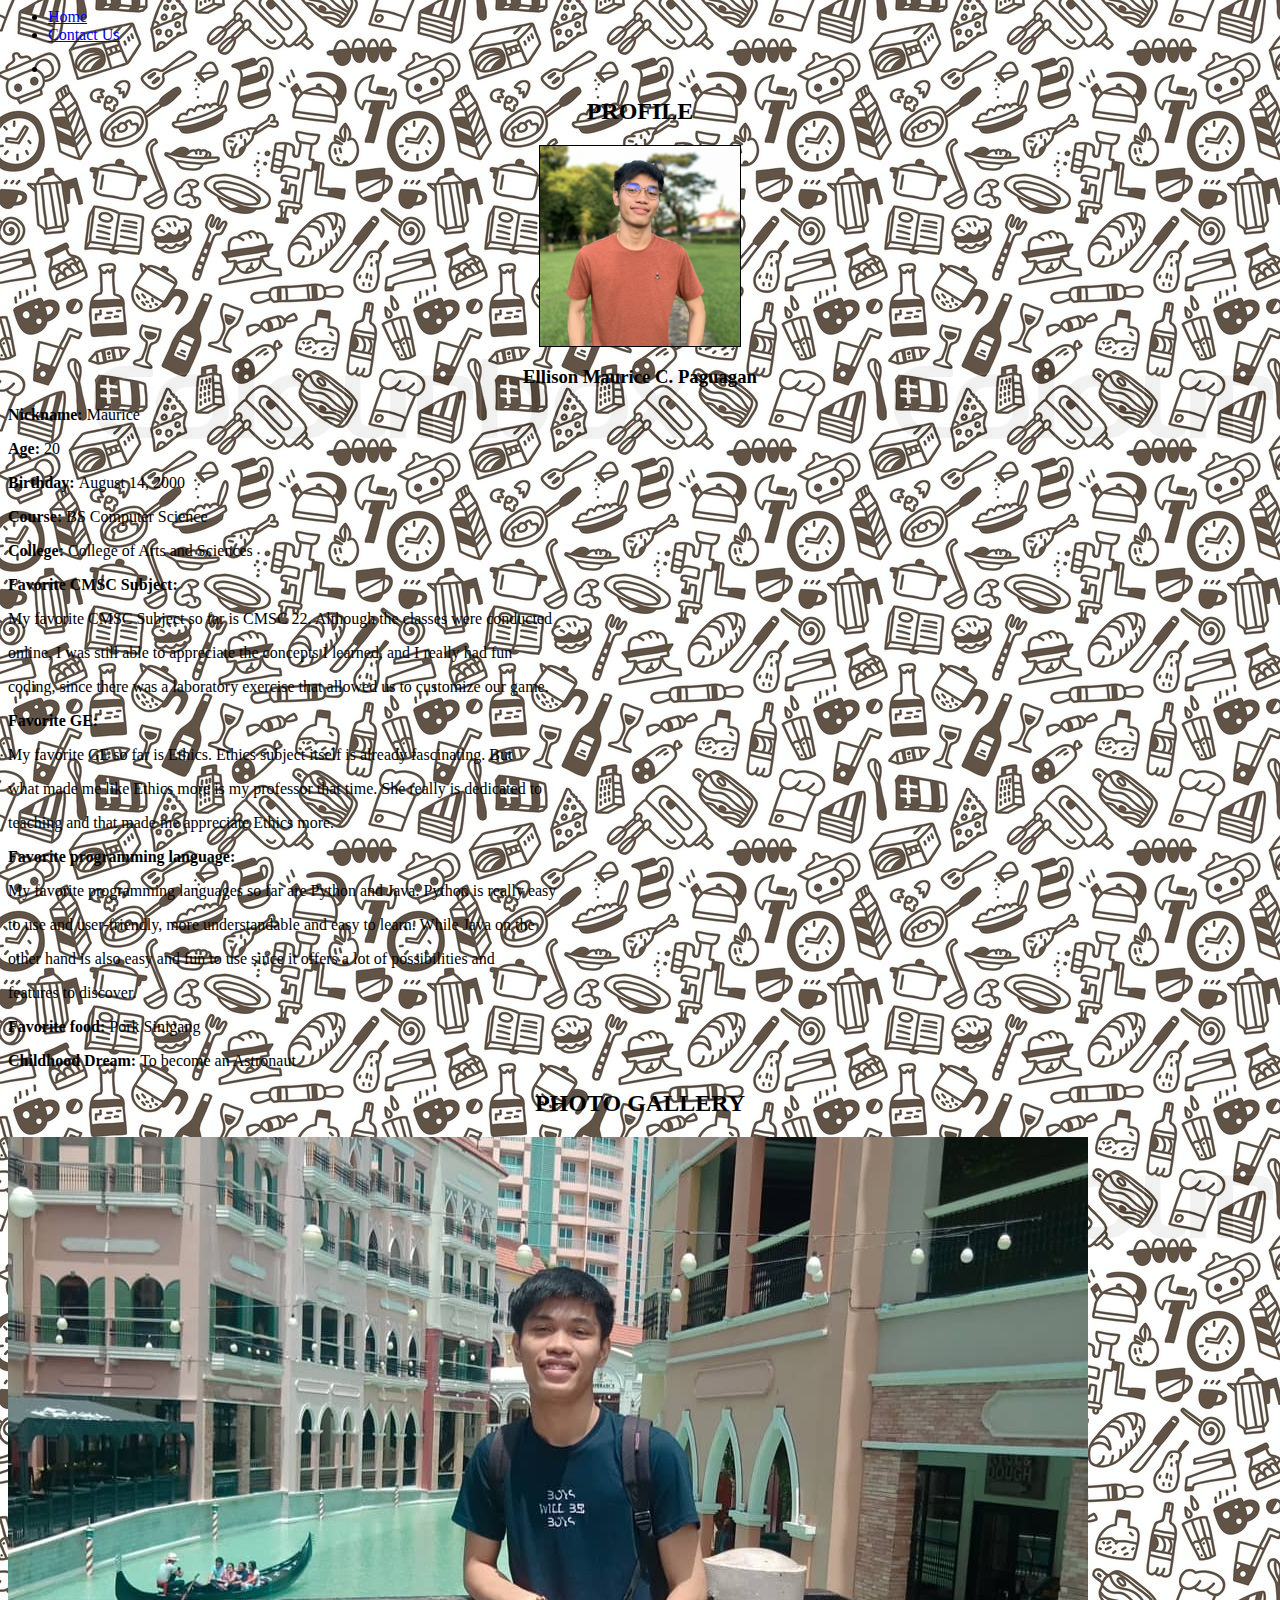
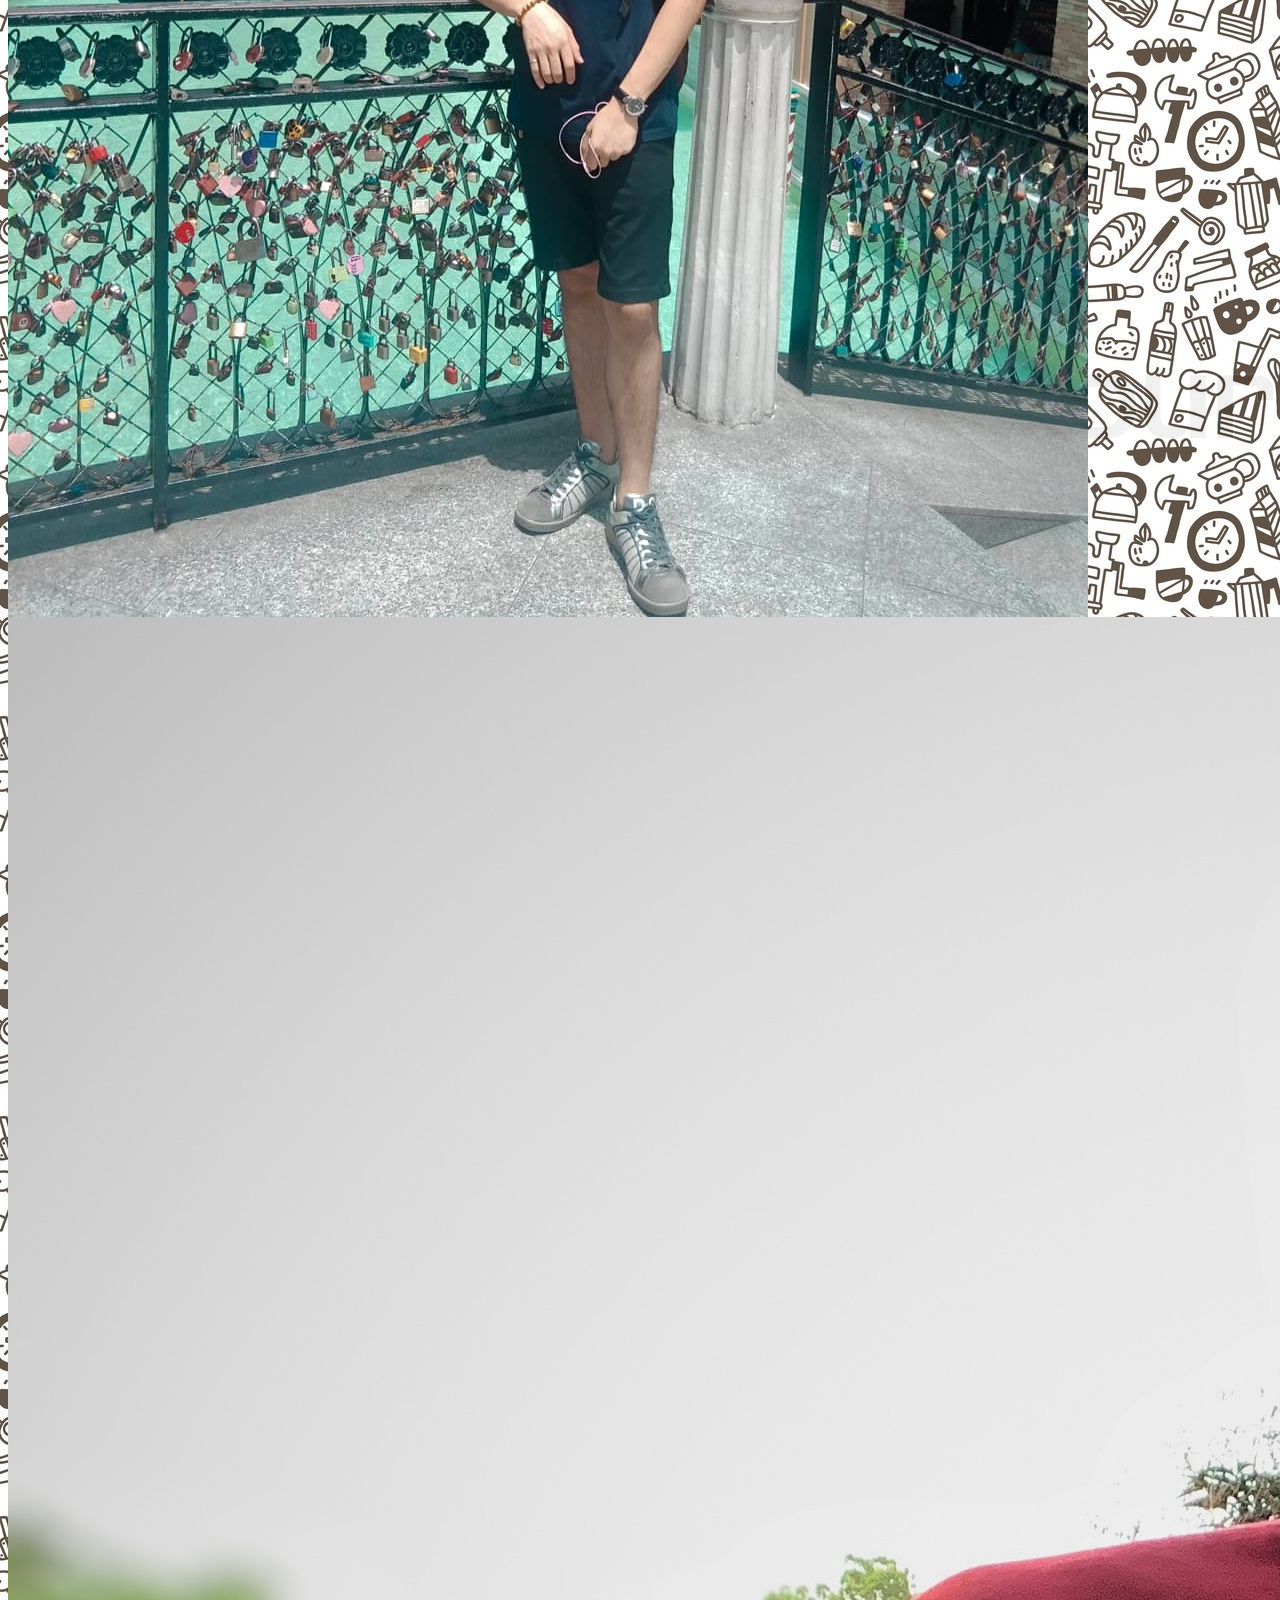
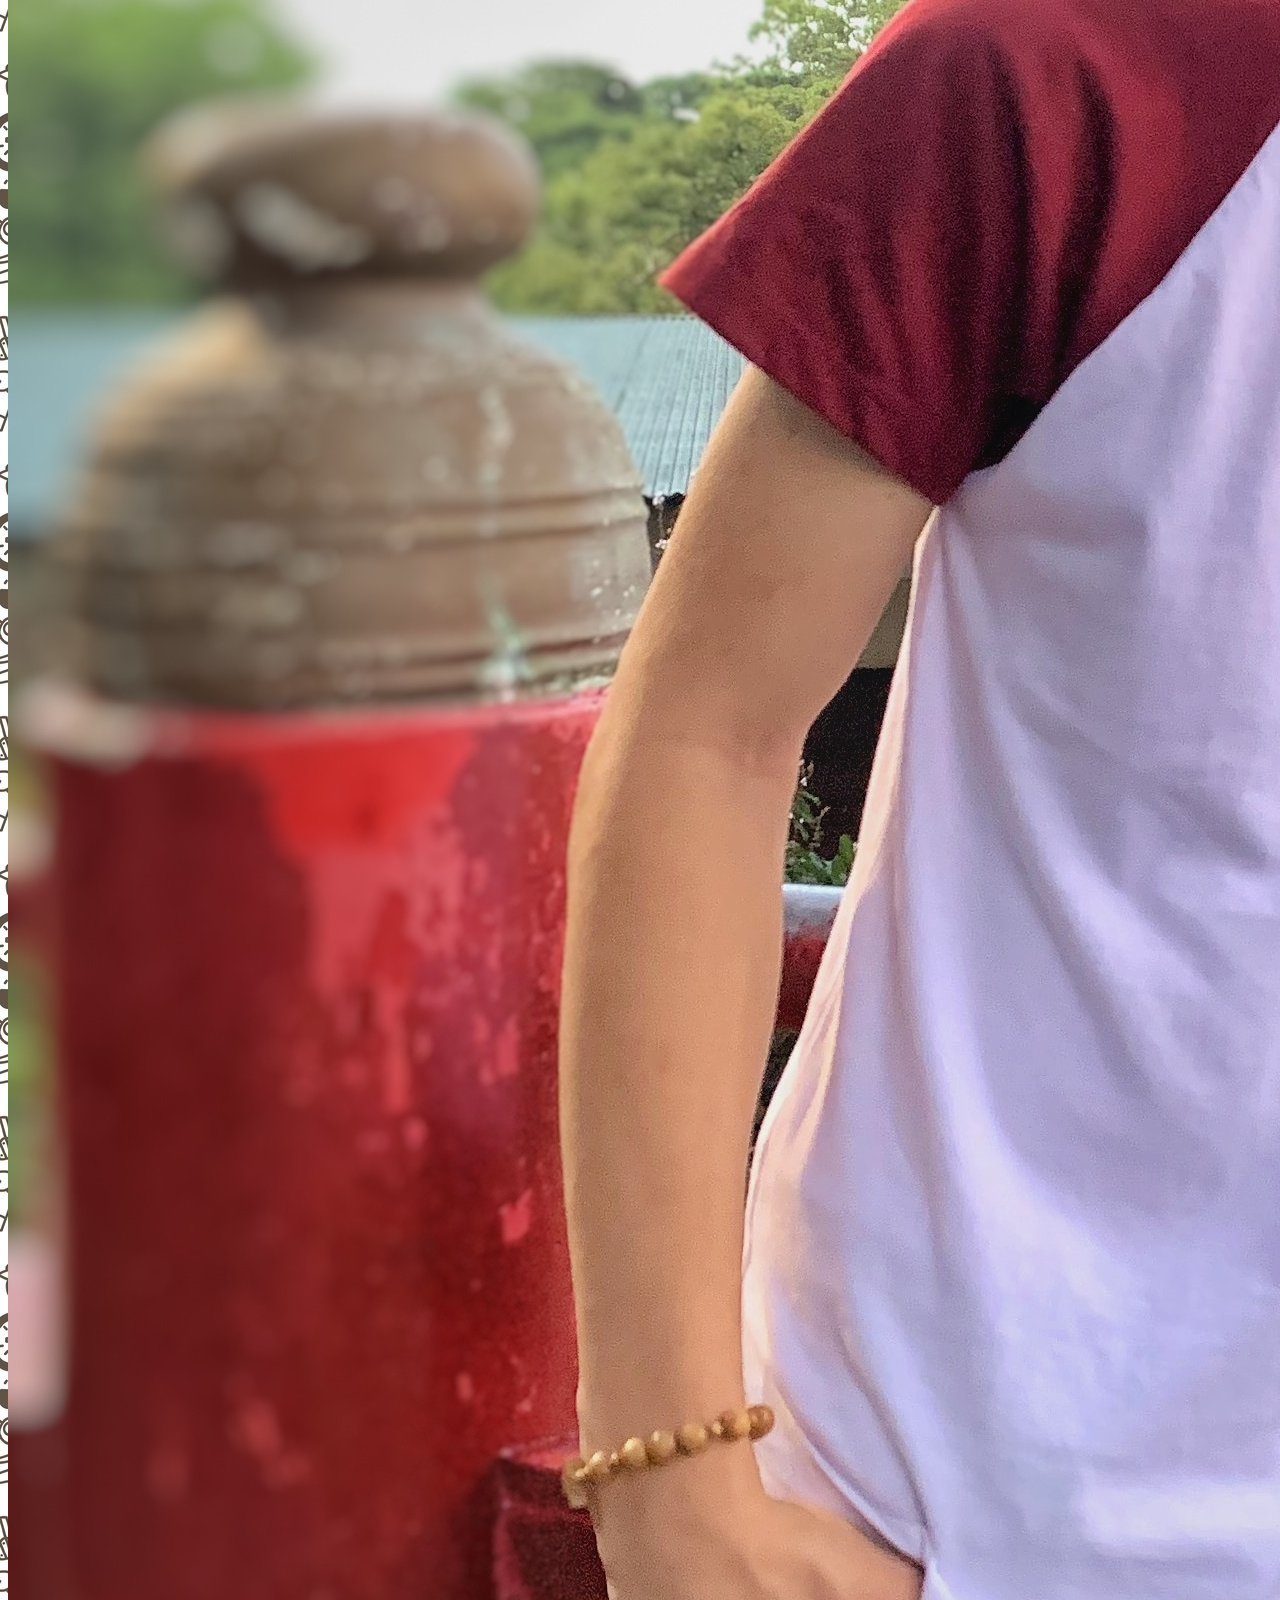
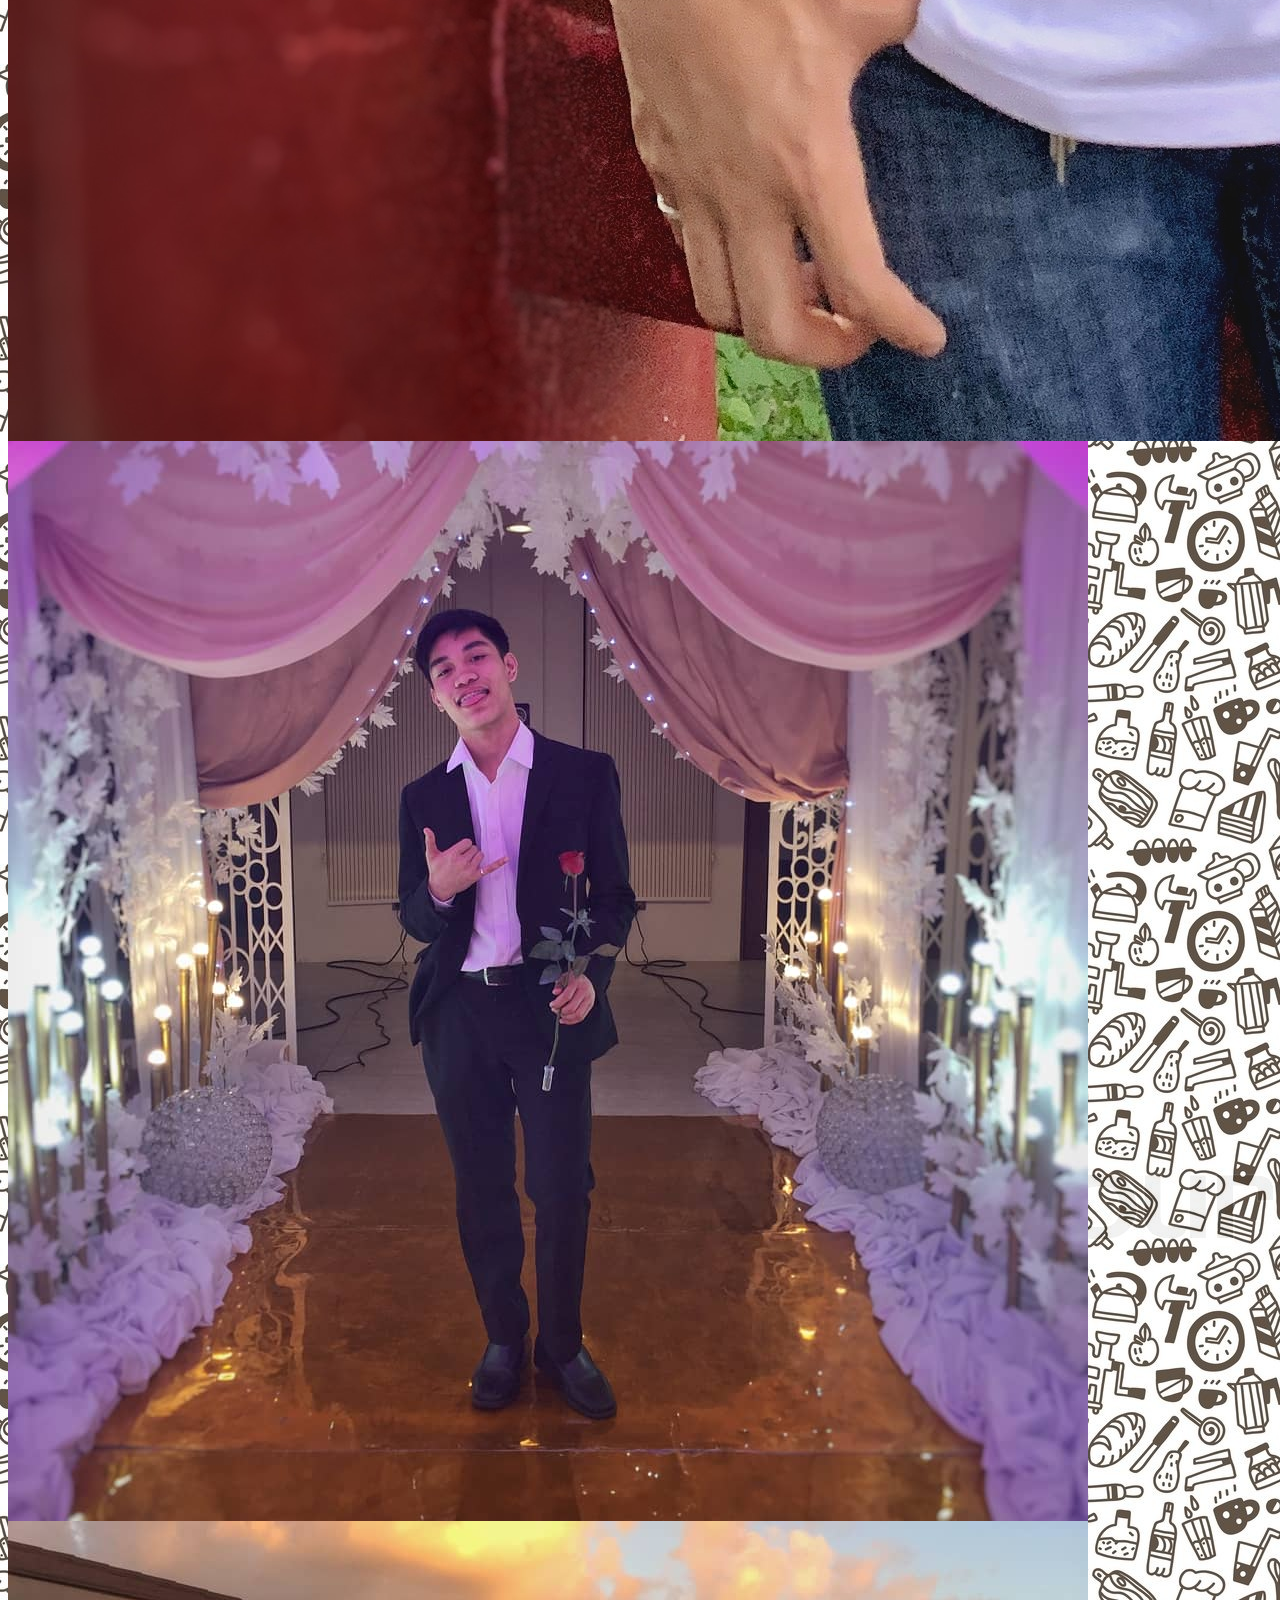
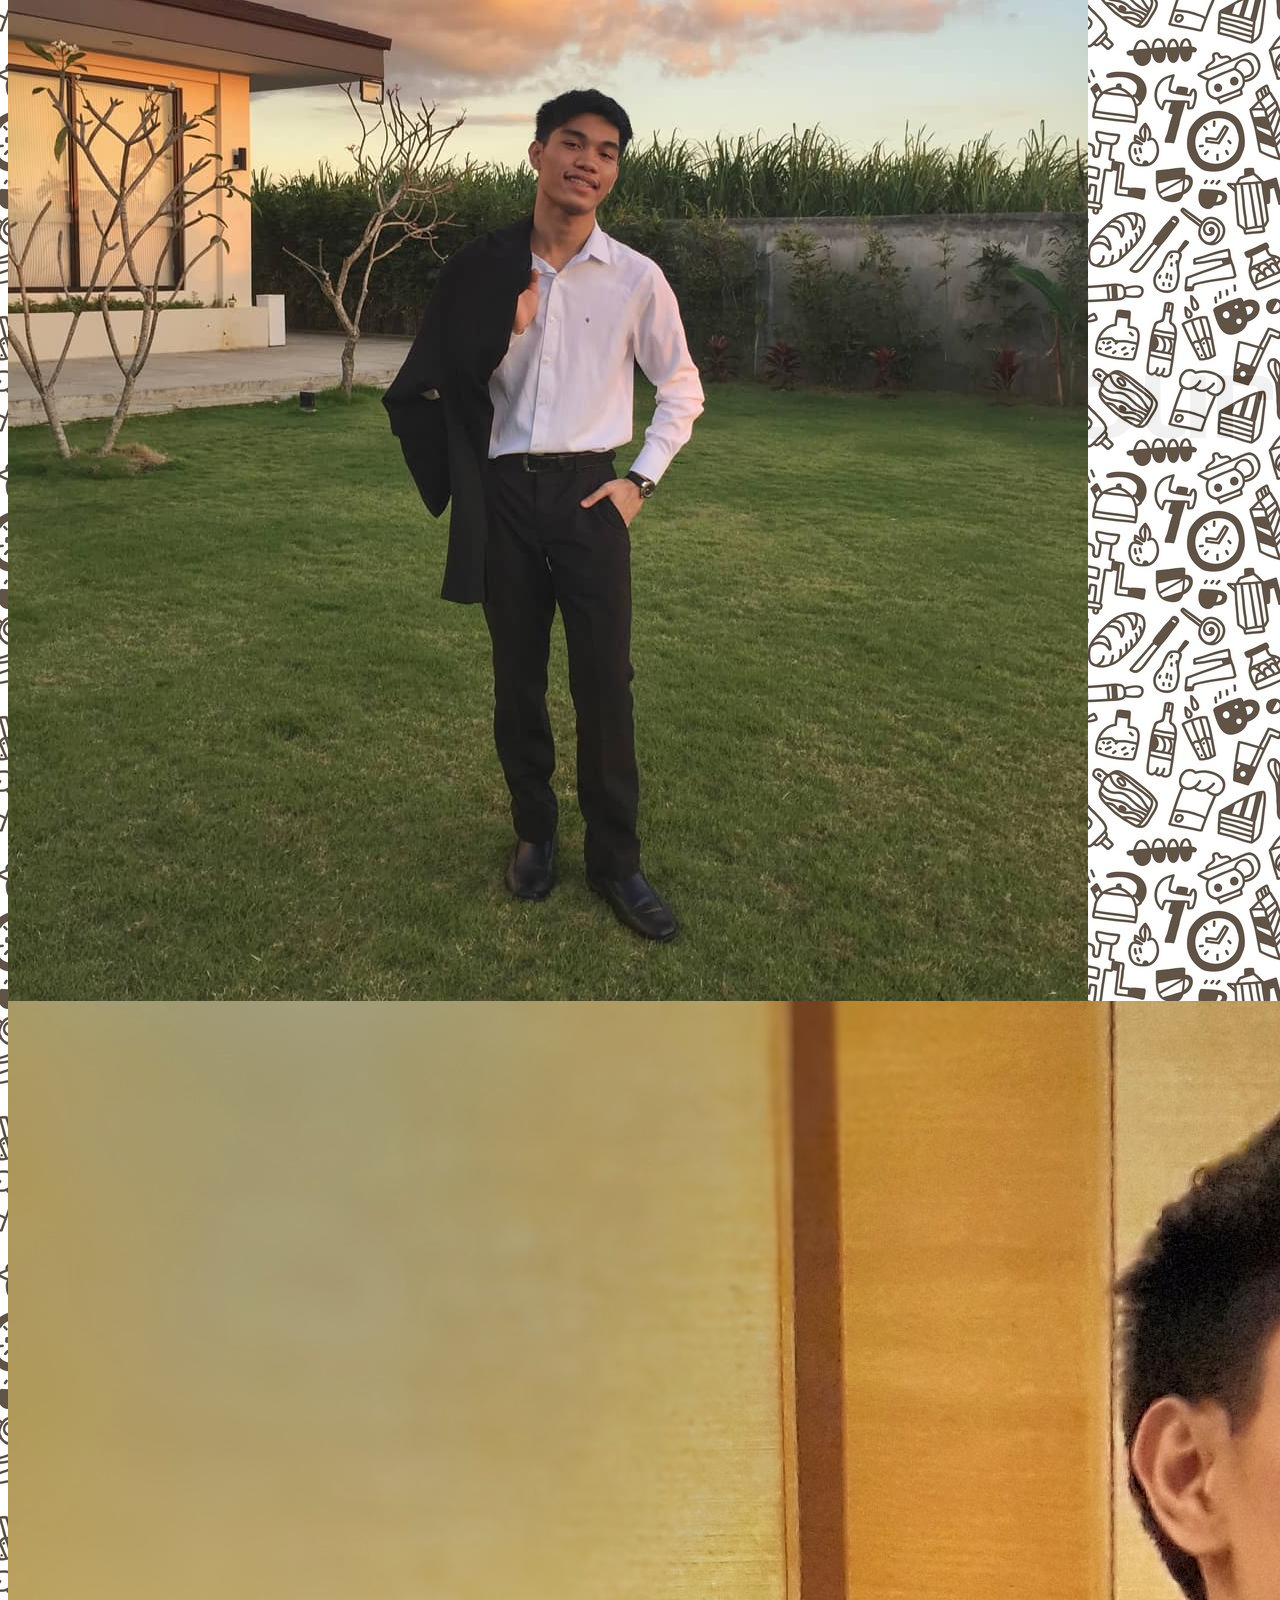
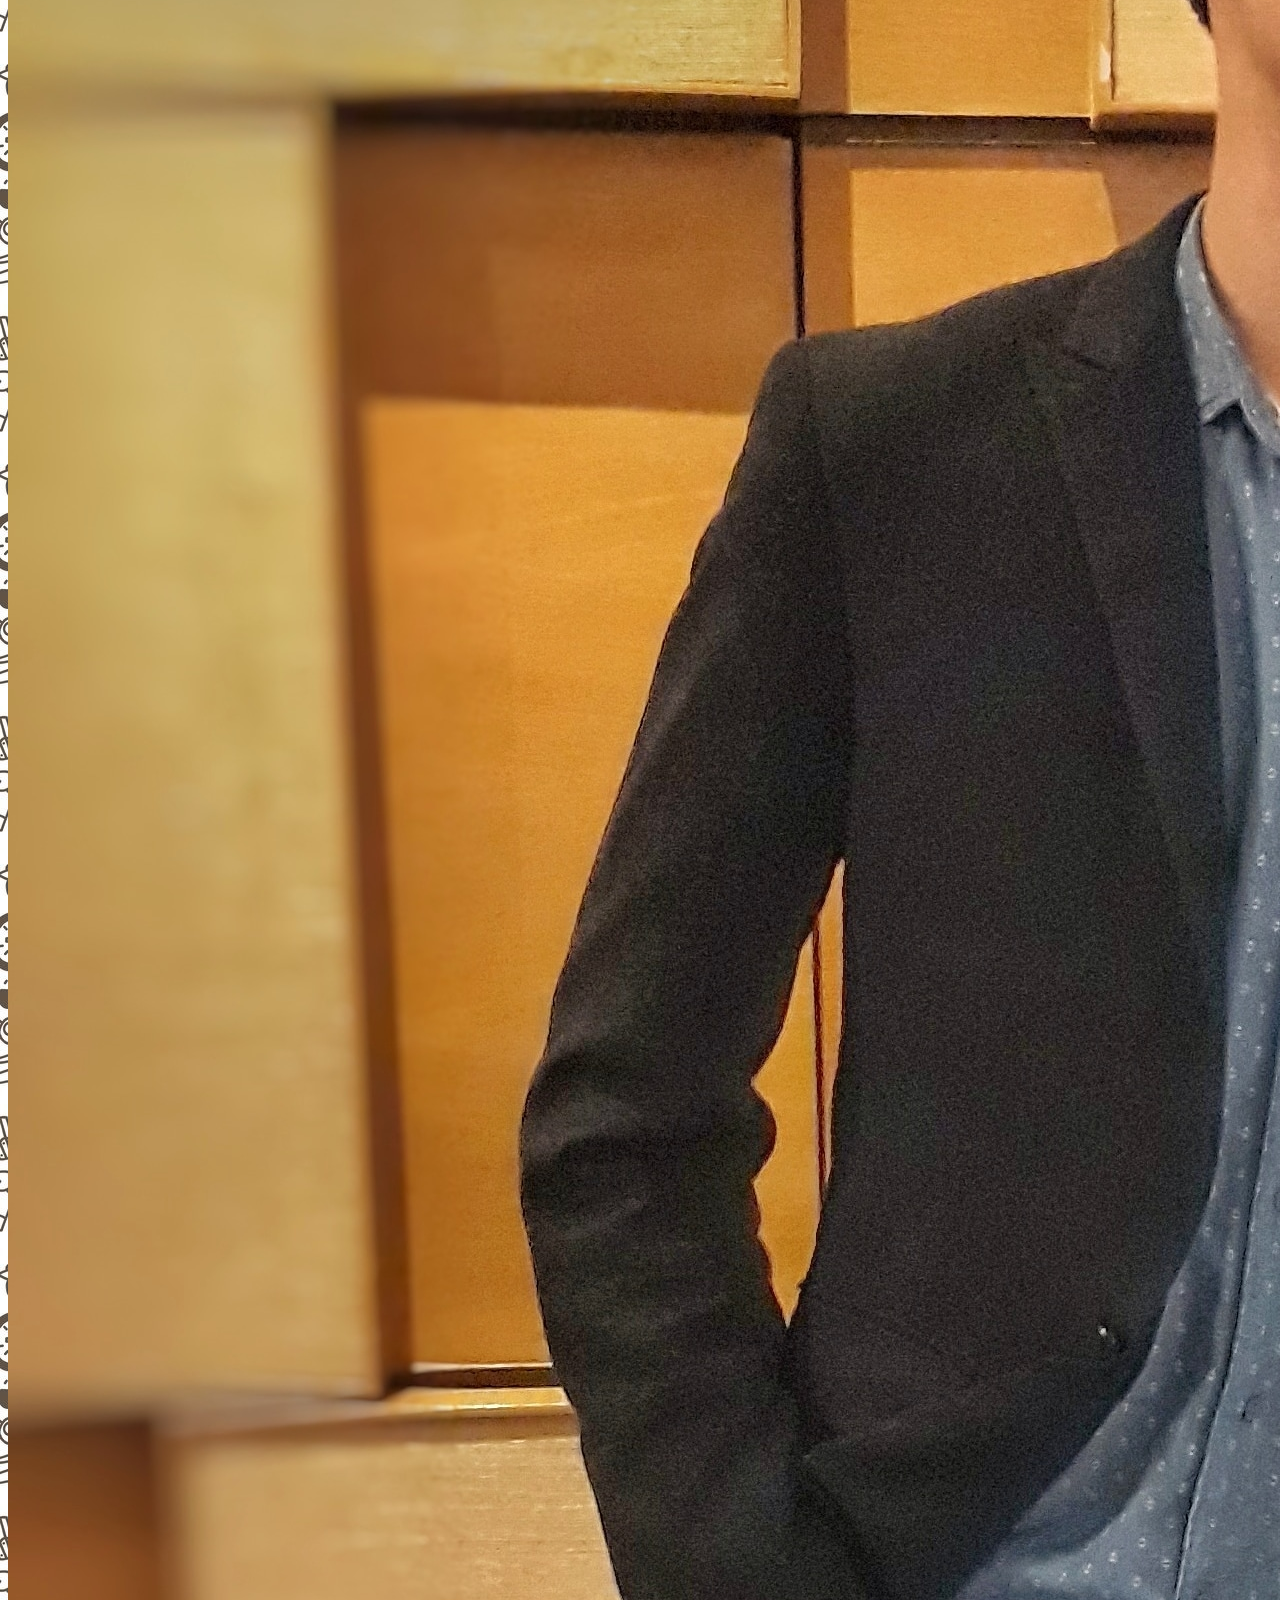
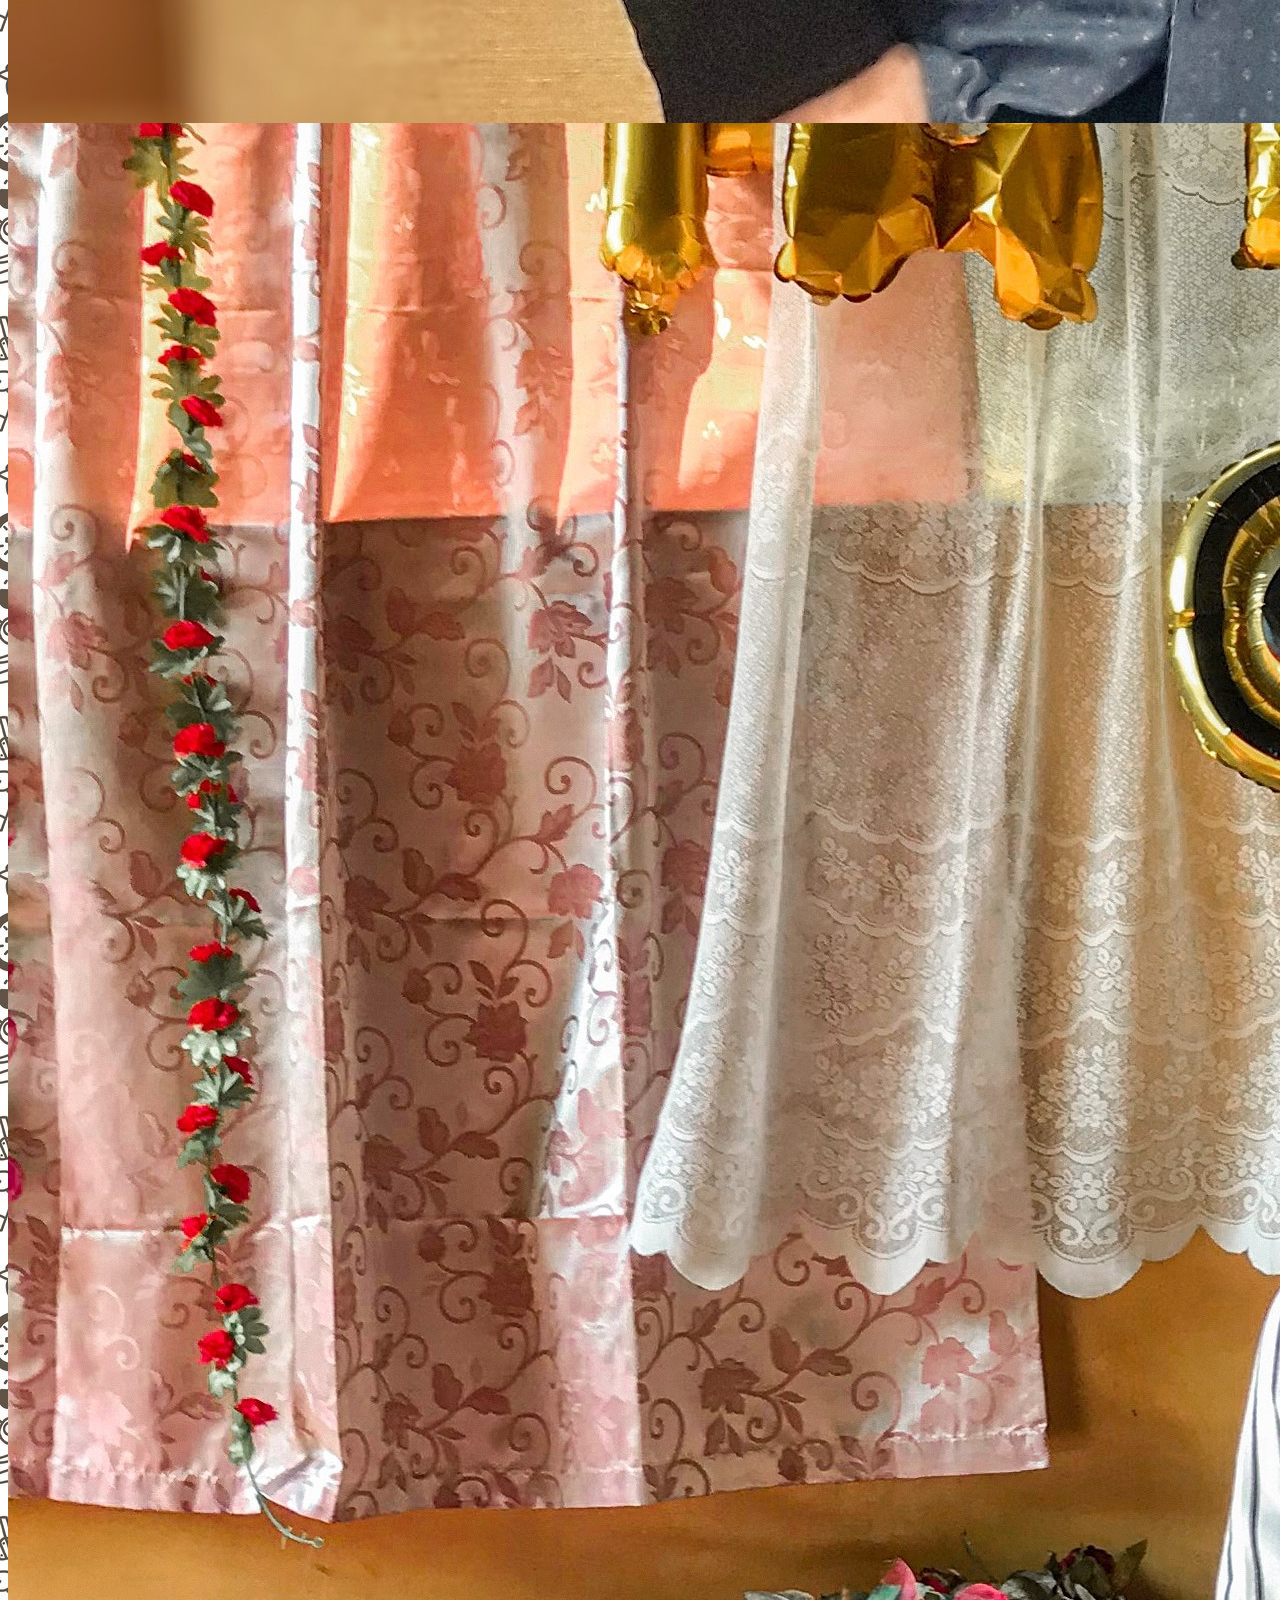
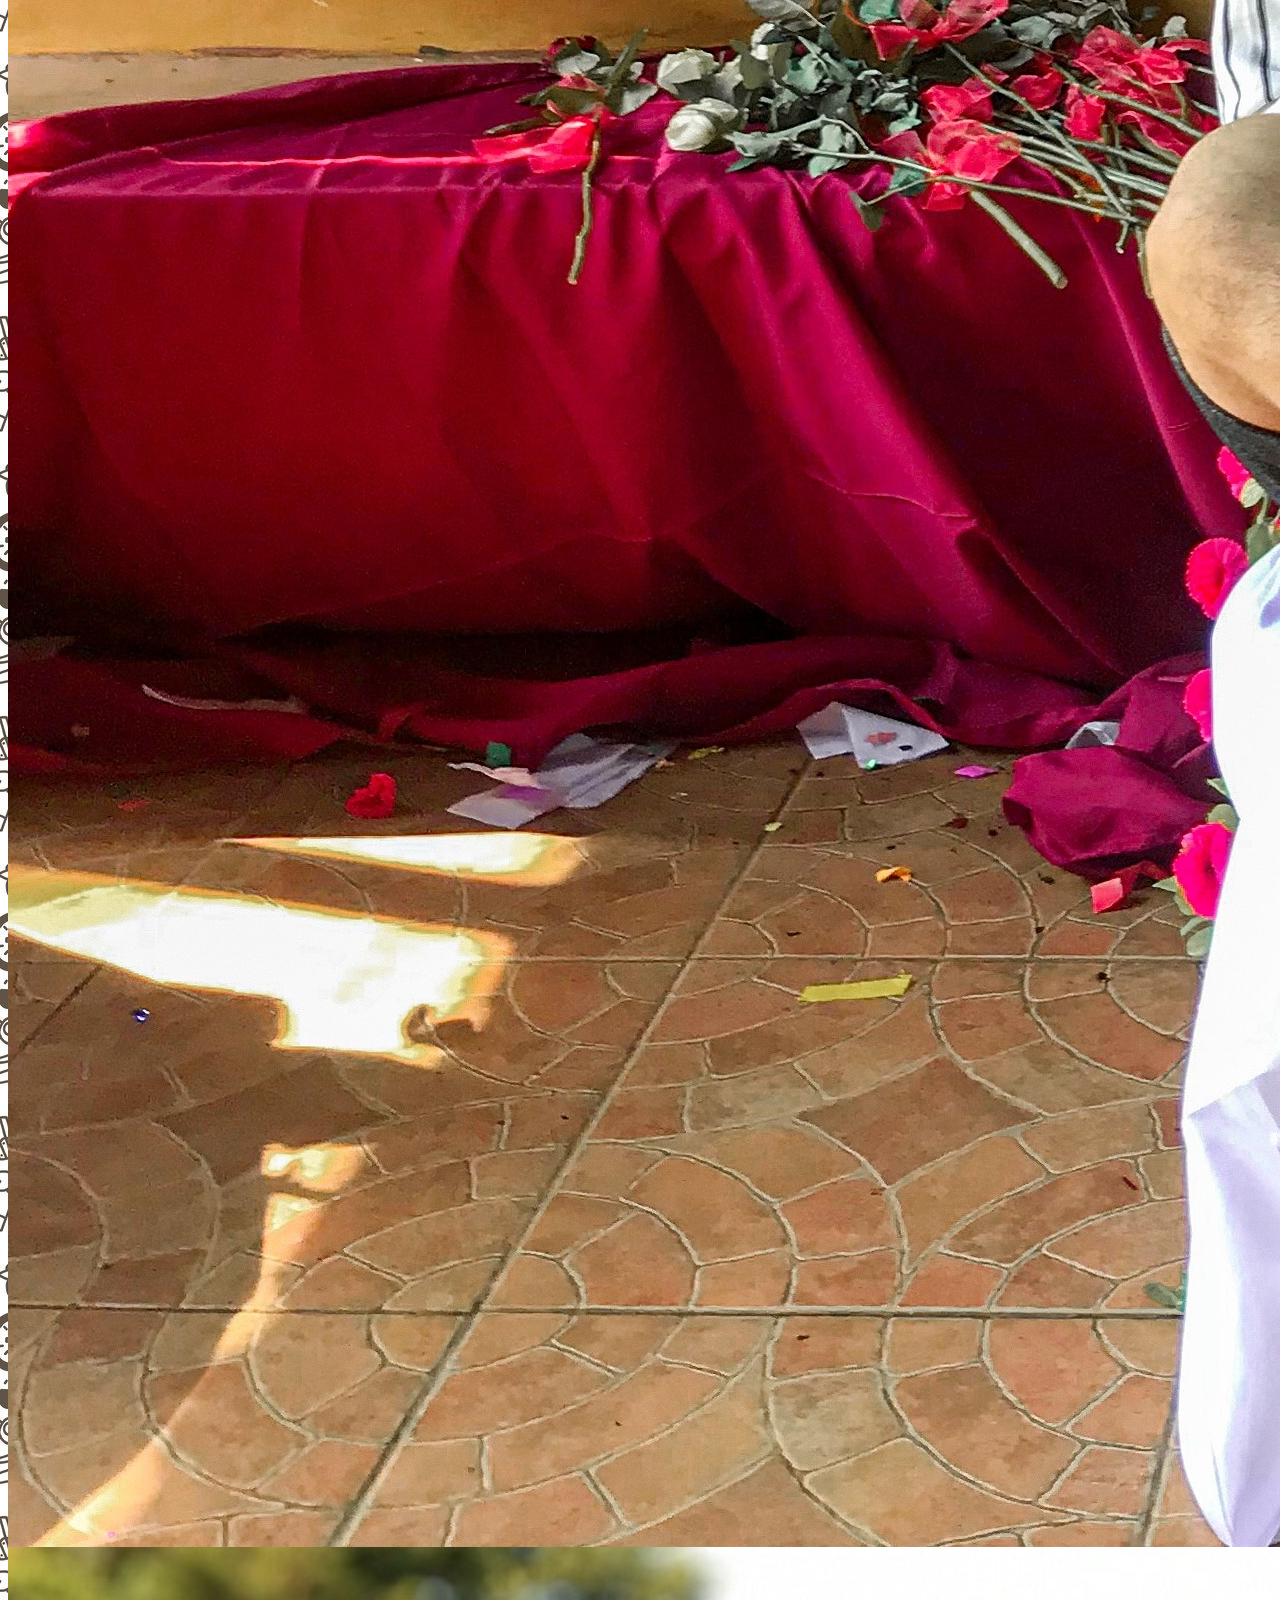
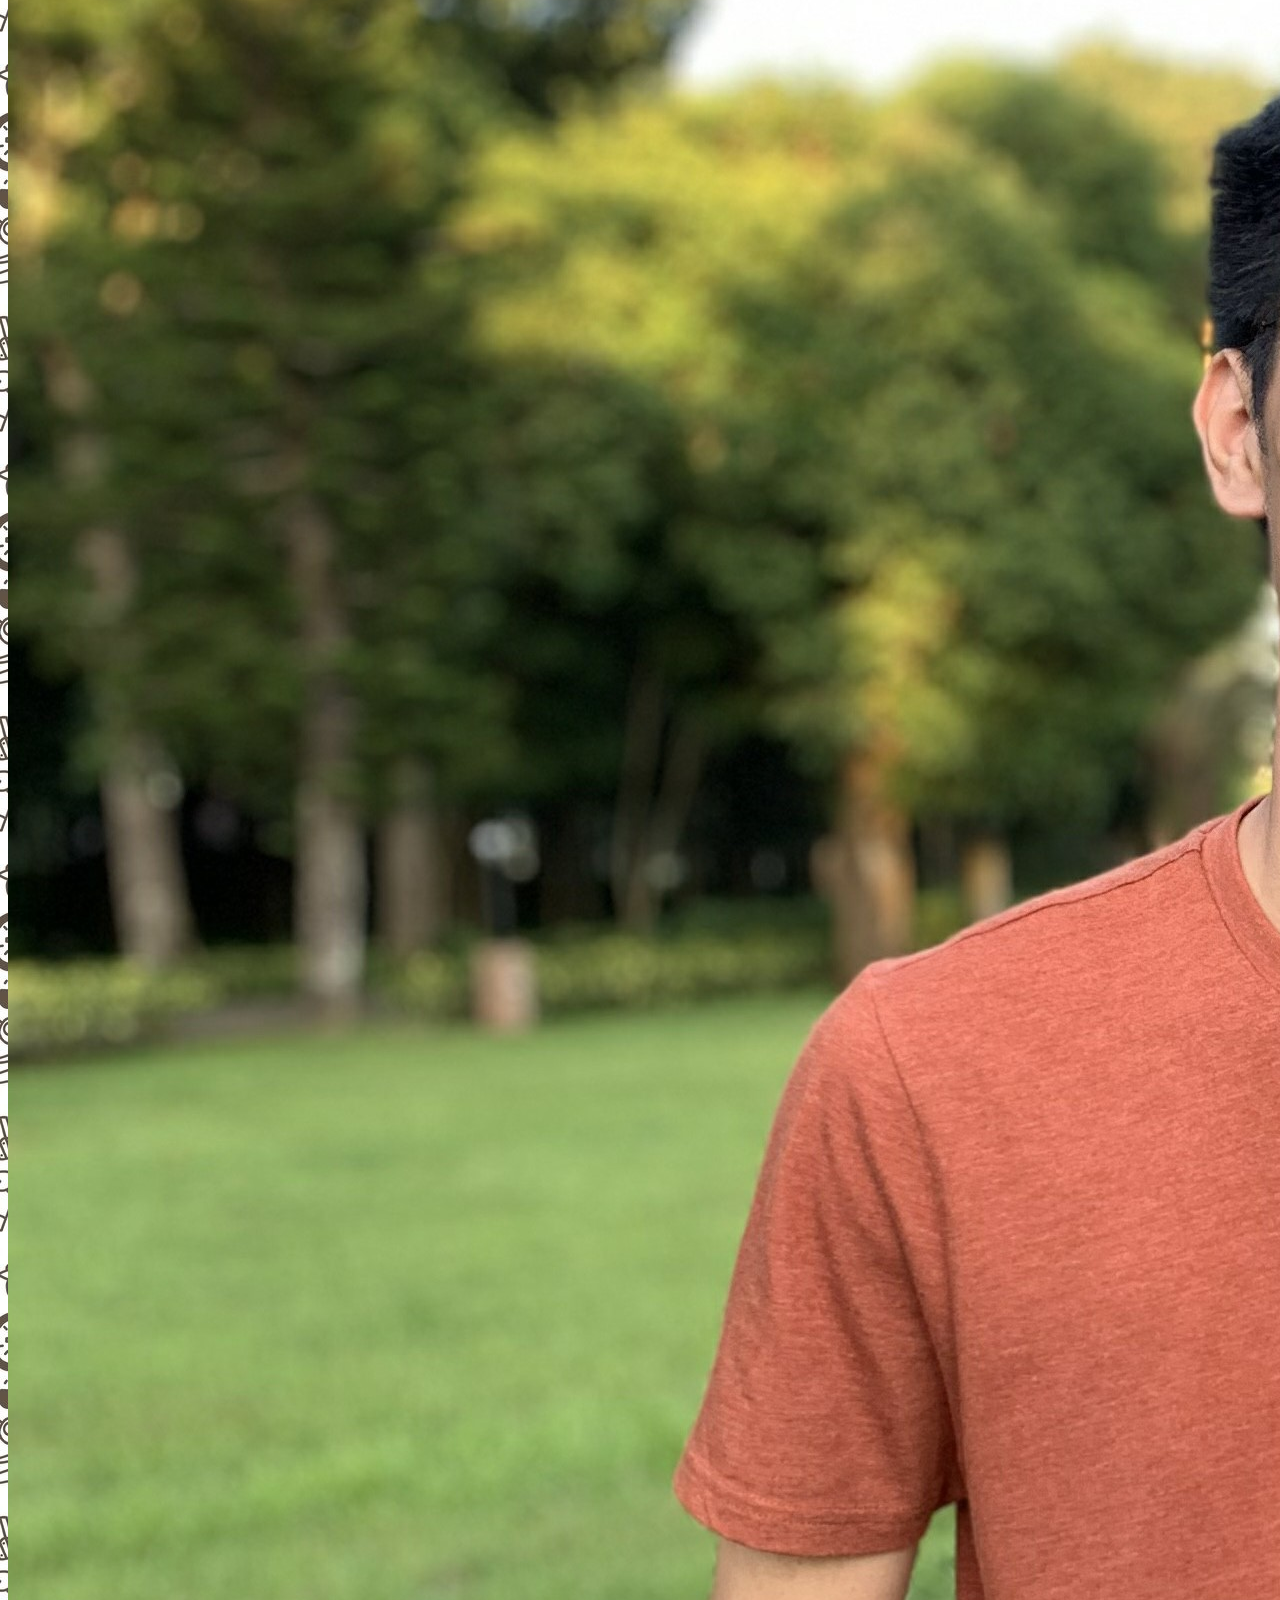
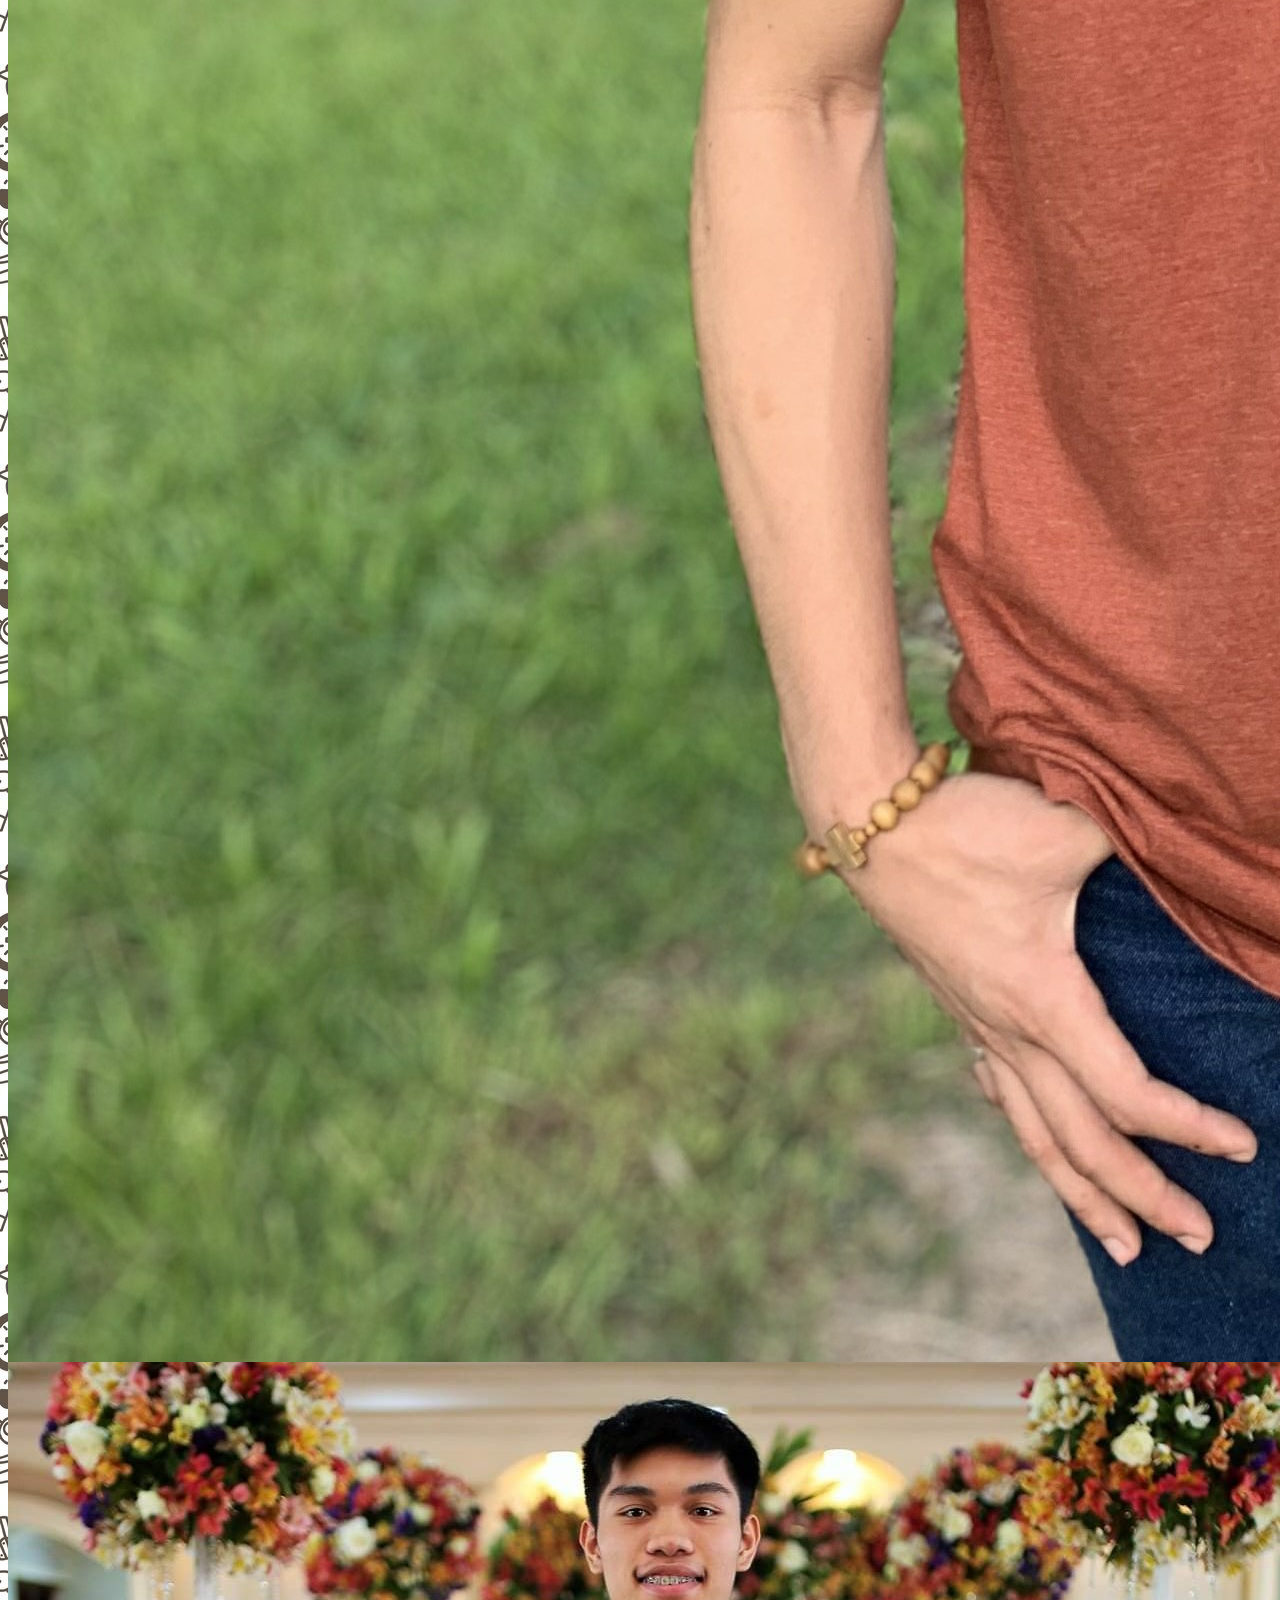
==== index.html @ 8da2434d "html and other files only" ====
<!DOCTYPE.html>
<html>
	<head>
		<title>Dreamer</title>
		<link rel="stylesheet" type="text/css" href="style.css">
		<link rel = "icon" href ="img/logo.png" type = "image/x-icon"> 
		<link href="https://stackpath.bootstrapcdn.com/font-awesome/4.7.0/css/font-awesome.min.css" rel="stylesheet">
		<link href="https://fonts.googleapis.com/css2?family=Josefin+Sans:wght@500&family=Rubik:wght@300&family=Sansita+Swashed:wght@300&family=Yanone+Kaffeesatz&display=swap" rel="stylesheet">
	</head>

	<body background="img/home2.jpg"> 
		<nav class="menu">
			<a class="toggle-nav" href="#"></a> 
			<ul>
				<li><a href="index.html" class="active">Home</a></li>
				<li><a href="contact.html">Contact Us</a></li>
			</ul>
			<div class="social">
				<ul>
					<li></li>
				</ul>
			</div>
		</nav>
		

		<div class="row">
			<div class="column left">
				<center><h2 class="header">PROFILE</h2></center>
				<img  class = "circular--square" src = "img/me.jpg" width= "200" height = "200" alt="Maurice Paguagan" style = "display: block; margin-left: auto; margin-right: auto; border: 1px solid black;">
				<center><h3 class = "name">Ellison Maurice C. Paguagan</h3></center>
				<p class="text"><b>Nickname: </b>Maurice</p>
				<p class="text"><b>Age: </b>20</p>
				<p class="text"><b>Birthday: </b>August 14, 2000</p>
				<p class="text"><b>Course: </b>BS Computer Science</p>
				<p class="text"><b>College: </b>College of Arts and Sciences</p>

				<p class="text"><b>Favorite CMSC Subject: </b></p>
					<p class = "indent">My favorite CMSC Subject so far is CMSC 22. Although the classes were conducted </p>
					<p class= "indent">online, I was still able to appreciate the concepts I learned, and I really had fun</p>
					<p class="indent">coding, since there was a laboratory exercise that allowed us to customize our game.</p>
				
				<p class="text"><b>Favorite GE: </b></p>	
					<p class = "indent">My favorite GE so far is Ethics. Ethics subject itself is already fascinating. But</p>
					<p class="indent">what made me like Ethics more is my professor that time. She really is dedicated to</p>
					<p class="indent">teaching and that made me appreciate Ethics more.</p>

				<p class="text"><b>Favorite programming language:</b></p>	
					<p class = "indent">My favorite programming languages so far are Python and Java. Python is really easy</p>
					<p class="indent">to use and user-friendly, more understandable and easy to learn. While Java on the</p>
					<p class="indent">other hand is also easy and fun to use since it offers a lot of possibilities and</p>
					<p class="indent">features to discover.</p>
				
				<p class="text"><b>Favorite food: </b>Pork Sinigang</p>
				<p class="text"><b>Childhood Dream: </b>To become an Astronaut</p>	
			</div>

  			<div class="column middle">
				<center><h2 class="header">PHOTO GALLERY</h2></center>
				<img class="dp" src="img/1.jpg">
				<img class="dp" src="img/2.jpg">
				<img class="dp" src="img/3.jpg">
				<img class="dp" src="img/4.jpg">
				<img class="dp" src="img/5.jpg">
				<img class="dp" src="img/6.jpg">
				<img class="dp" src="img/7.jpg">
				<img class="dp" src="img/8.jpg">
  			</div>

  			<div class="column right">
				<center><h2 class="header">EDUCATION</h2></center>
				<div>
					<center><img class = "circular--square2" src="img/uplb.png" width="110" height="100" alt="UPLB"></center>
					<center><h3 class="educ">University of the Philippines - Los Baños</h3></center>
					<center><img class = "circular--square2" src="img/ue.png" width="100" height="100" alt="UE"></center>
					<center><h3 class="educ">University of the East</h3></center>
					<center><img class = "circular--square2" src="img/omnhs.png" width="100" height="100" alt="OMNHS"></center>
					<center><h3 class="educ">Occidental Mindoro National High School</h3></center>
					<center><img class = "circular--square2" src="img/mcs.png" width="160" height="100" alt="MCS"></center>
					<center><h3 class="educ">Mamburao Central School</h3></center>
				</div>
			</div>
		</div>

	</body>
</html>
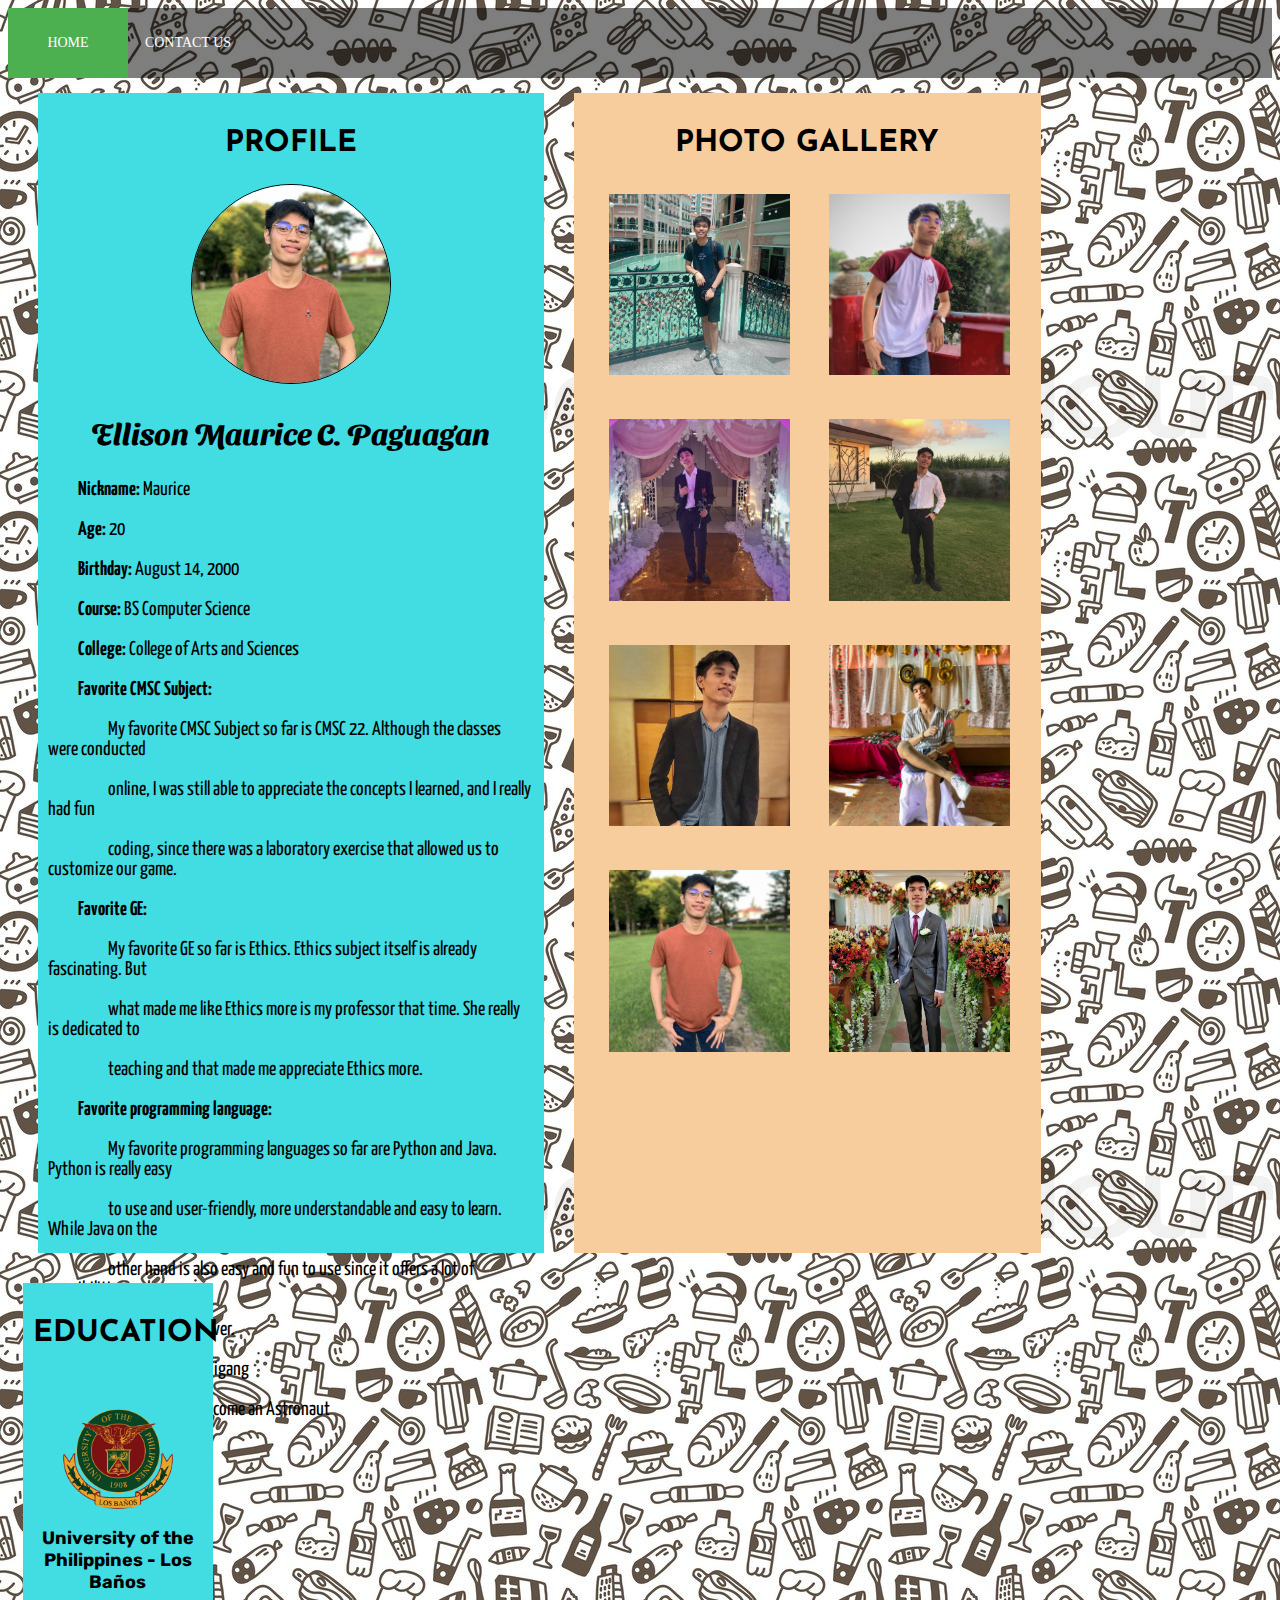
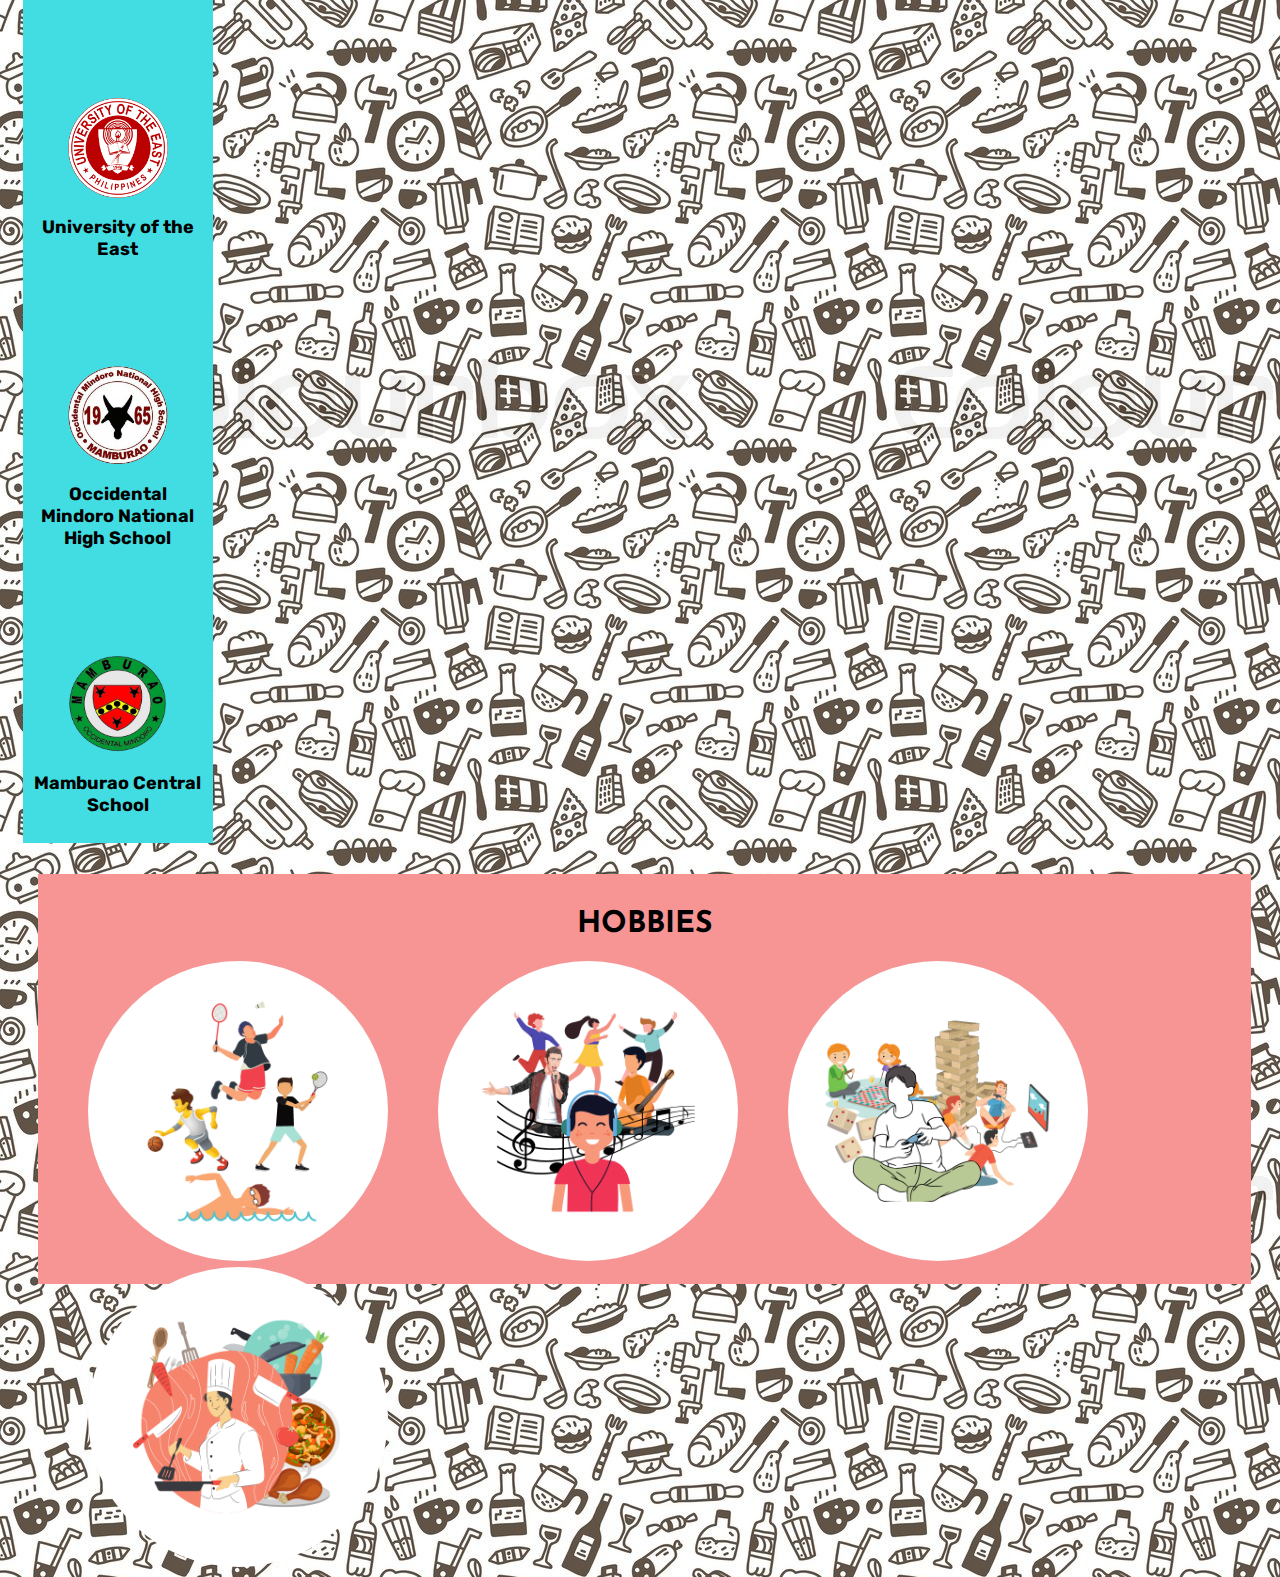
==== commit 58c27dc9: "adding hobbies and dream" ====
--- a/index.html
+++ b/index.html
@@ -81,5 +81,47 @@
 			</div>
 		</div>
 
+		<div class="row">
+			<div class="column hobbies">
+				<center><h2 class="header">HOBBIES</h2></center>
+				<div class="column">
+					<div class="image">
+						<img class = "image__img" src="img/sports.png" width="300" height="300" alt="sports">
+						<div class="image__overlay">
+							<p class="image__description">Sports</p>
+						</div>
+					</div>
+				</div>
+		
+				<div class="column">
+					<div class="image">
+						<img class = "image__img" src="img/music.png" width="300" height="300" alt="music">
+						<div class="image__overlay">
+							<p class="image__description">Music</p>
+						</div>
+					</div>
+				</div>
+		
+				<div class="column">
+					<div class="image">
+						<img class = "image__img" src="img/games.png" width="300" height="300" alt="music">
+						<div class="image__overlay">
+							<p class="image__description">Games</p>
+						</div>
+					</div>
+				</div>
+		
+				<div class="column">
+					<div class="image">
+						<img class = "image__img" src="img/cooking.png" width="300" height="300" alt="music">
+						<div class="image__overlay">
+							<p class="image__description">Cooking</p>
+						</div>
+					</div>
+				</div>
+			</div>
+			
+		</div>
+		
 	</body>
 </html>--- a/style.css
+++ b/style.css
@@ -0,0 +1,276 @@
+img.logo {
+	position: relative;
+	height: 70px;
+	width: 70px;
+	position: 100px;
+}
+
+.menu {
+	width:100%;
+	background: rgba(0,0,0,0.5);
+	overflow: auto;
+}
+
+.menu ul {
+	margin: 0;
+	padding: 0;
+	list-style: none;
+	line-height: 70px;
+}
+
+.menu ul li {
+	float: left;
+}
+
+a {
+	text-decoration: none;
+	width: 120px;
+	display: block;
+	text-align: center;
+	color: #fff;
+	font-size: 14px;
+	text-transform: uppercase;
+}
+
+.menu ul li a:hover {
+	color: #000;
+	background: #ff0;
+	font-size: 15px;
+}
+
+.toggle-nav {
+	display: none;
+}
+
+.active {
+	background-color: #4CAF50
+}
+
+.wrapper {
+	display: grid;
+	grid-template-columns: 30% 30% 30%;
+	grid-column-gap: 10px;
+	grid-row-gap: 5px;
+}
+
+.circular--square {
+	border-radius: 50%;
+	text-align: center;
+}
+
+.circular--square2 {
+	border-radius: 50%;
+	text-align: center;
+	margin-top: 35px;
+}
+
+*{
+	box-sizing: border-box;
+}
+
+.column {	
+  float: left;
+  padding: 10px;
+  margin-top: 16px;
+}
+
+.middle {
+  height: 1160px;
+  width: 37%;
+  margin: 15px;
+  background-color: #f7cd9d;
+} 
+
+.right {
+  height: 1160px;
+  width: 15%;
+  margin: 15px;
+  background-color: #42dde2;
+}
+
+.left {
+  height: 1160px;
+  width: 40%;
+  background-color: #42dde2;
+  margin: 15px;
+  margin-left: 30px;
+}
+
+.social {
+	position: absolute;
+	top: 33%;
+	transform: translateY(-50%);
+	width: 100%;
+	text-align: center;
+}
+
+.btn {
+	display: inline-block;
+	border: 2px solid black;
+	width: 90px;
+	height: 90px;
+	background: #f1f1f1;
+	margin: 10px;
+	border-radius: 30%;
+	box-shadow: 0 5px 15px -5x #00000070;
+	color: #3498db;
+	overflow: hidden;
+	position: relative;
+}
+
+.btn i {
+	line-height: 90px;
+	font-size: 26px;
+	transition: 0.2s linear;
+}
+
+.btn:hover i {
+	transform: scale(1.5);
+	color: #f1f1f1
+}
+
+.btn::before {
+	content: "";
+	position: absolute;
+	width: 120%;
+	height: 120%;
+	background: #3498db;
+	transform: rotate(45deg);
+	left: -110%;
+	top: 90%;
+}
+
+.btn:hover::before {
+	animation: aaa 0.7s 1;
+	top: -10%;
+	left: -10%;
+}
+
+@keyframes aaa {
+	0%{
+		left: -110%;
+		top: 90%;
+	}50%{
+		left: -10%;
+		top: -30%;
+	}100%{
+		top: -10%;
+		left: -10%;
+	}
+}
+
+/* Editing the size and alignment of photos */
+.dp {
+	text-align: center;
+	width:45%;
+	margin-left: 15px;
+	margin-bottom: 20px;
+}
+
+p {
+	text-indent: 30px;
+}
+
+p.indent {
+	text-indent: 60px;
+	font-family: 'Yanone Kaffeesatz', sans-serif;
+	font-size: 20px;
+}
+
+
+/* Class Gallery for Photos */
+.middle img {
+	transition: 1s;
+	padding: 10px;
+	/* width: 200px; */
+}
+
+.middle img:hover {
+	filter: grayscale(100%);
+	transform: scale(1.1);
+}
+
+h3.name {
+	font-family: 'Sansita Swashed', cursive;
+	font-size: 30px;
+}
+
+p.text {
+	font-family: 'Yanone Kaffeesatz', sans-serif;
+	font-size: 20px;
+}
+
+li.text{
+	font-family: 'Yanone Kaffeesatz', sans-serif;
+	font-size: 20px;
+}
+
+h2.header{
+	font-family: 'Josefin Sans', sans-serif;
+	font-size: 30px;
+}
+
+h3.educ{
+	font-family: 'Rubik', sans-serif;
+	font-size: 18px;
+	margin-bottom: 70px;
+}
+
+/* Hobbies */
+.hobbies {
+	height: 410px;
+	width: 96%;
+	background-color: #f79595;
+	margin-left: 30px;
+	margin-bottom: 30px;
+}
+
+.image {
+	position: relative;
+	width: 300px;
+	margin-left: 30px;
+	margin-top: -30px;
+}
+
+.image__img {
+	display: block;
+	width: 100%;
+	border-radius: 50%;
+}
+
+.image__overlay {
+	position: absolute;
+	top: 0;
+	left: 0;
+	width: 100%;
+	height: 100%;
+	border-radius: 50%;
+	background:rgba(0, 0, 0, 0.6);
+	color: #ffffff;
+	font-family: Cambria, Cochin, Georgia, Times, 'Times New Roman', serif;
+	display: flex;
+	flex-direction: column;
+	align-items: center;
+	justify-content: center;
+	opacity: 0;
+	transition: opacity 0.25s;
+}
+
+.image__overlay > * {
+	transition: translateY(20px);
+	transition: transform 0.25s;
+}
+
+.image__overlay > *:hover {
+	transition: translateY(0px);
+}
+
+.image__overlay:hover {
+	opacity: 1;
+}
+
+.image__description {
+	font-size: 2em;
+	font-weight: bold;
+	margin-right: 30px;
+}